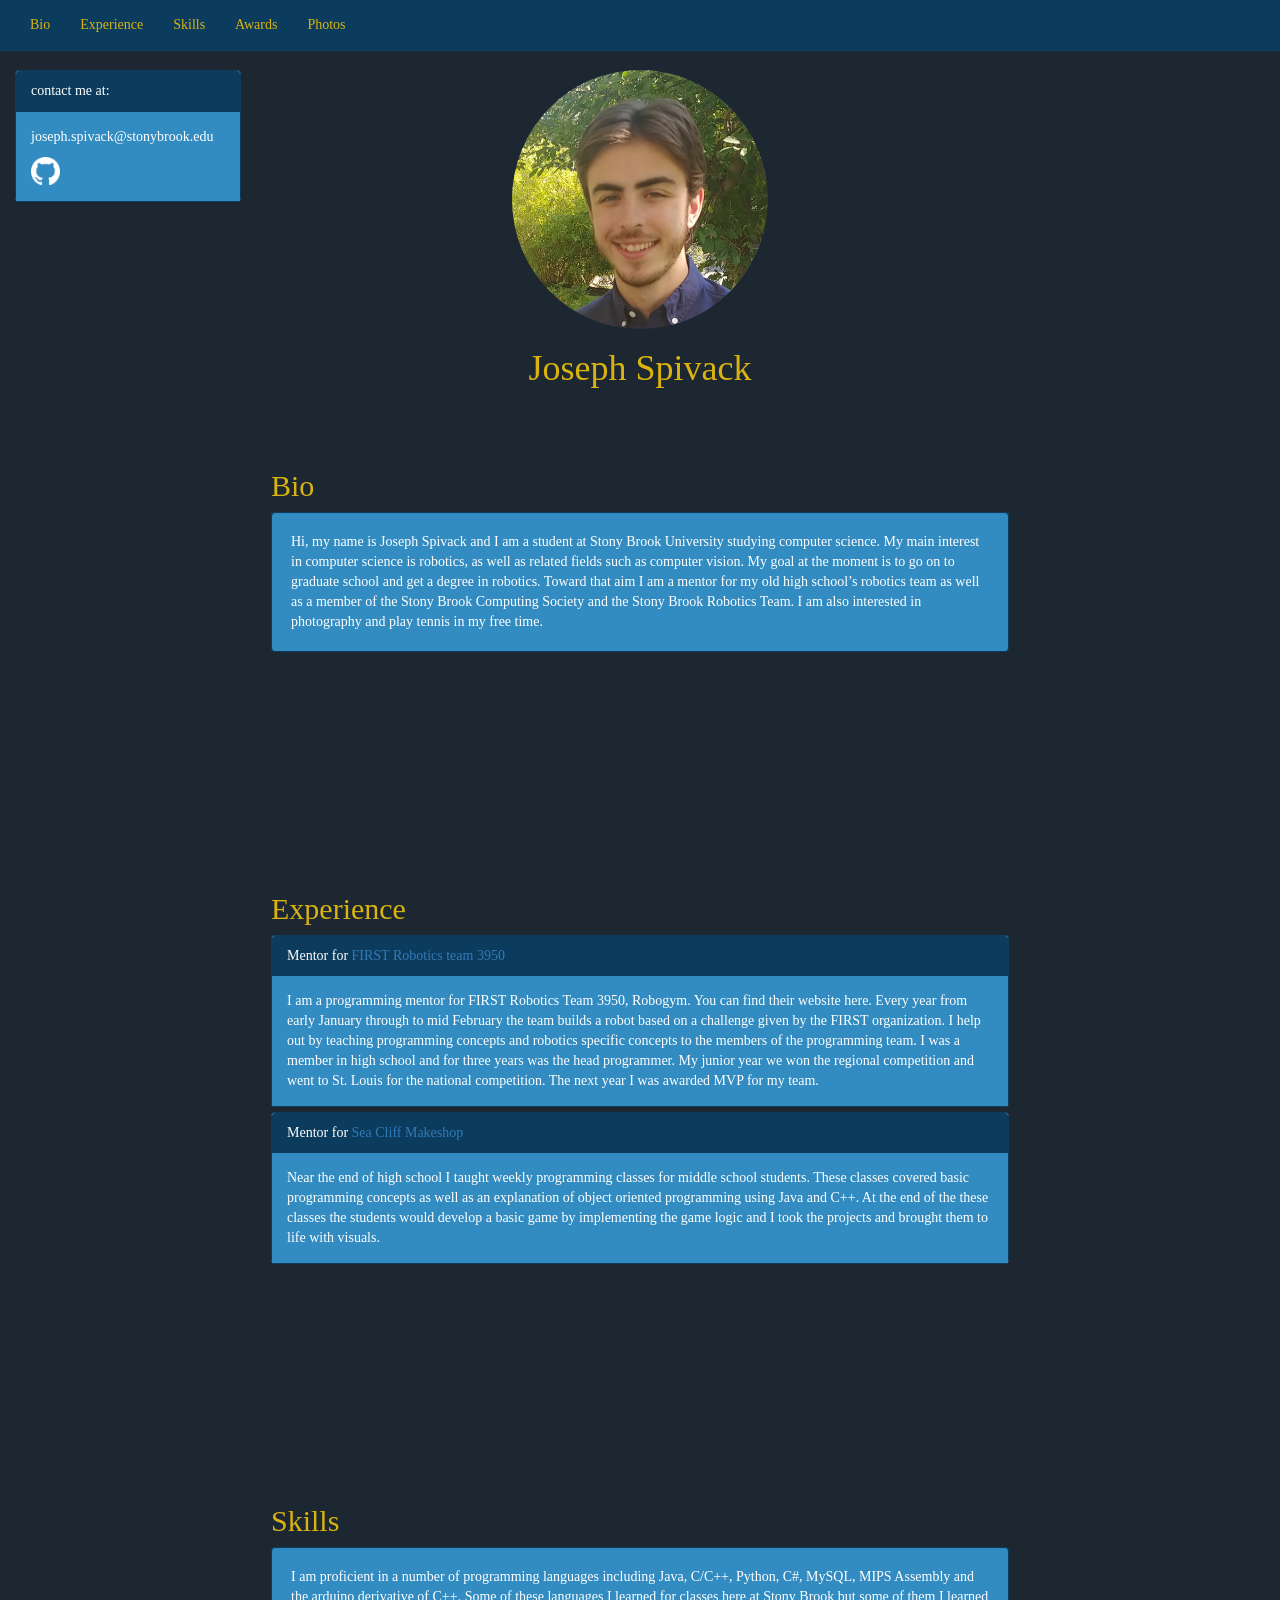
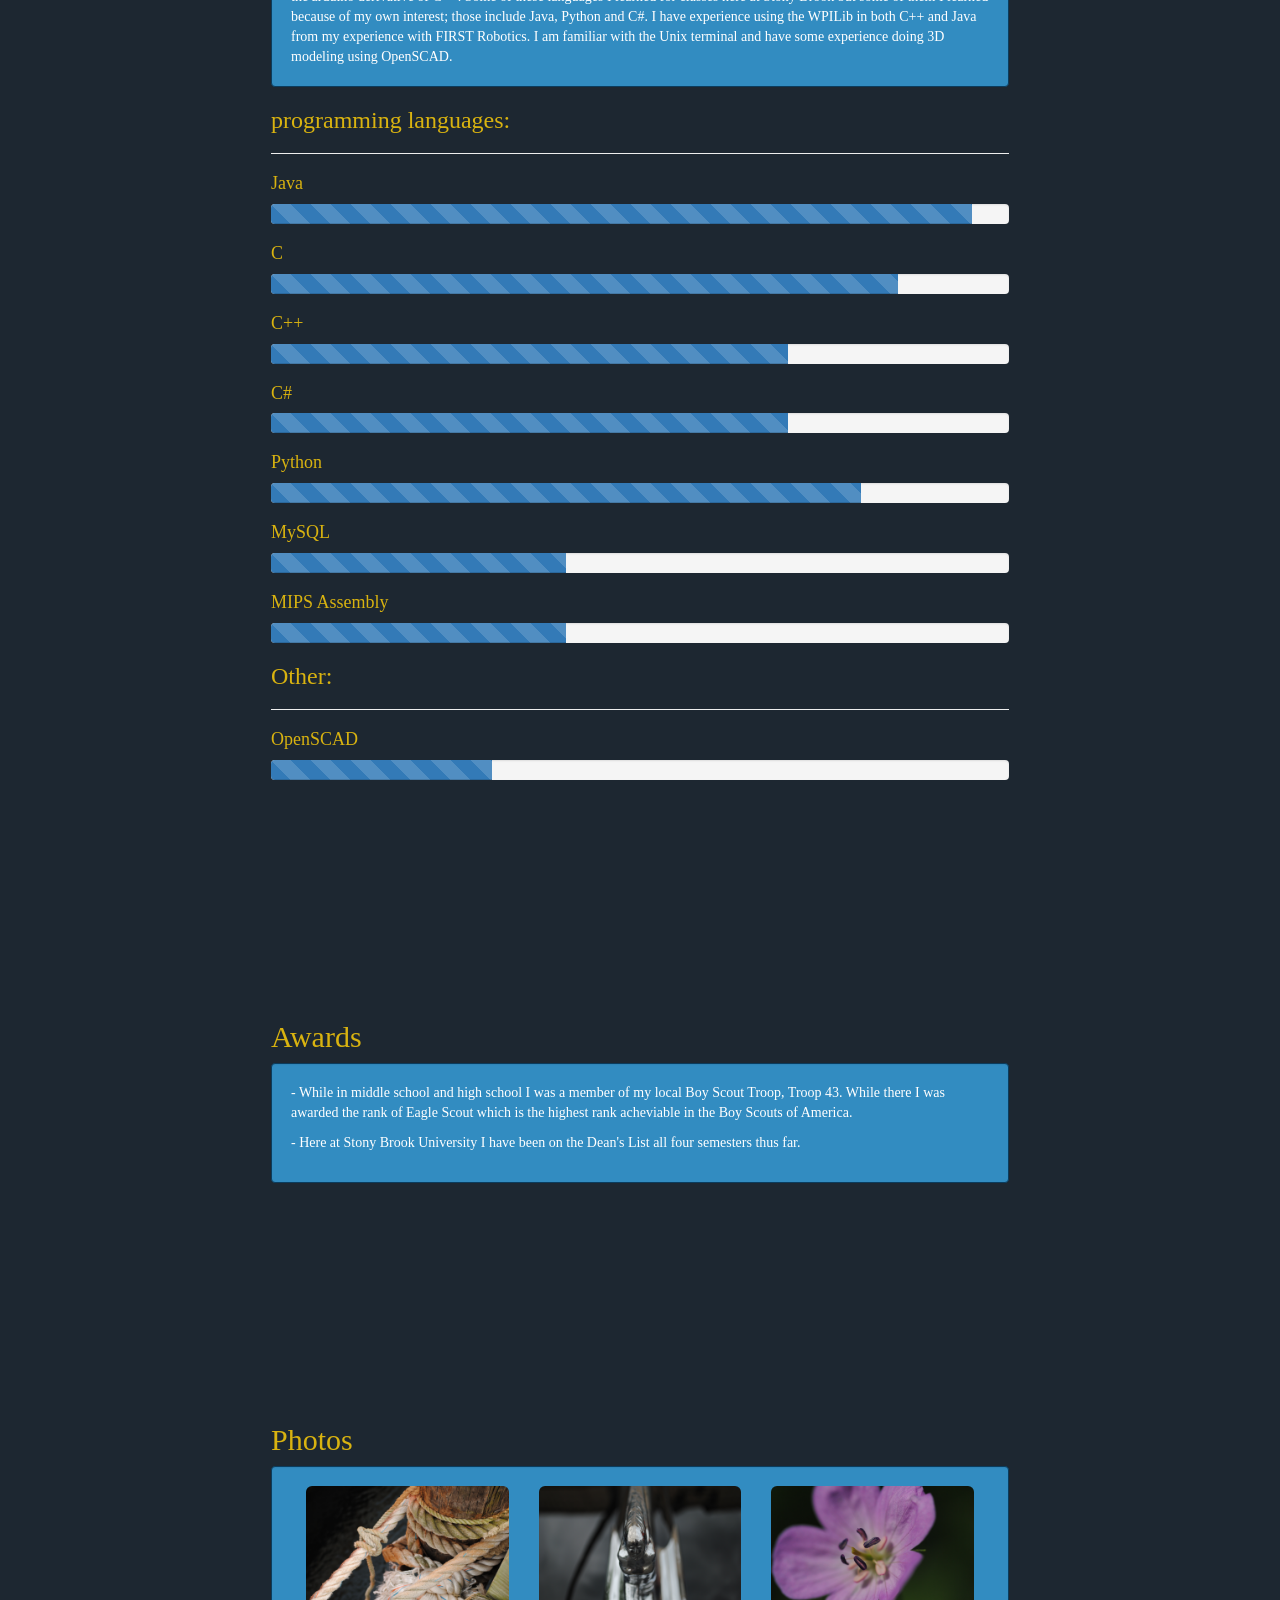
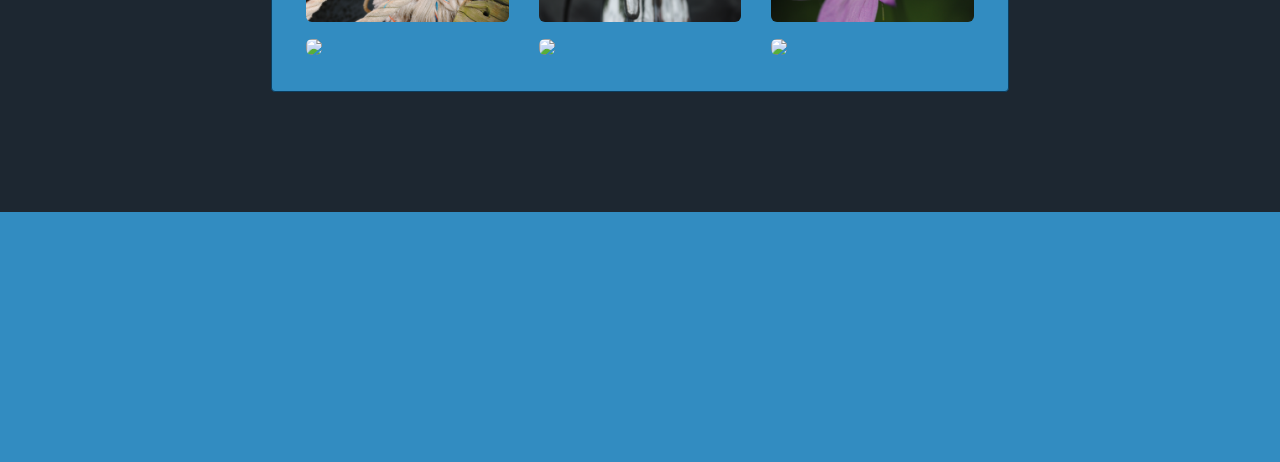
==== index.html @ 9a0512ce "added links for experience" ====
<!DOCTYPE html>
<html lang="en">
<head>
  <title>Joseph Spivack's webpage</title>
  <meta charset="utf-8">
  <meta name="viewport" content="width=device-width, initial-scale=1">
  <link rel="stylesheet" href="https://maxcdn.bootstrapcdn.com/bootstrap/3.3.7/css/bootstrap.min.css">
  <script src="https://ajax.googleapis.com/ajax/libs/jquery/3.3.1/jquery.min.js"></script>
  <script src="https://maxcdn.bootstrapcdn.com/bootstrap/3.3.7/js/bootstrap.min.js"></script>
<style>
  body {
	margin-top: 70px;
	position: relative;
	font-family: "Palatino Linotype", "Book Antiqua", Palatino, serif;
	background-color: #1D2731; 
  }
   .navbar-inverse {
    background-color: #0B3C5D;
    border-color: #0B3C5D;
   }
   .navbar-inverse .navbar-nav > li > a {
    color: #D9B310;
}
.navbar-default .navbar-nav > li > a:hover{
	color: #FFFFFF;	
}
.navbar-default .navbar-nav > li > a:focus {
    color: #D9B310;
}
  .well{
       background-color: #328CC1;
       border-color:#0B3C5D;
       color: #FFFFFF;
   }
   .panel > .panel-heading{
       background-image: none;
       background-color: #0B3C5D;
       border-color:#0B3C5D;
       color: #FFFFFF;
   }
   .panel-body {
       background-color: #328CC1;
       border-color:#0B3C5D;
       color: #FFFFFF;
   }
   .panel {
	border-color:#0B3C5D;
   }
  .affix {
      top:0;
      z-index: 10;
  }
  .navbar {
      margin-bottom: 20px;
  }

  .affix ~ .container-fluid {
     position: relative;
     top: 50px;
  }
  .elements {	
	padding-top: 100px;
    	margin-top: 100px;
	margin-left: 20%;
	margin-right: 20%;
    	-webkit-background-clip: content-box;
    	background-clip: content-box;
	
  }
  h1 {color:#D9B310;}
  h2 {color:#D9B310;}
  h3 {color:#D9B310;}
  h4 {color:#D9B310;}

</style>
</head>
<body>	
	<nav class="class = navbar navbar-inverse navbar-fixed-top">
	<div class="container-fluid">	
	<ul class="nav navbar-nav">
      		<li><a href="#Bio">Bio</a></li>
      		<li><a href="#Experience">Experience</a></li>
      		<li><a href="#Skills">Skills</a></li>
      		<li><a href="#Awards">Awards</a></li>
		<li><a href="#Photos">Photos</a></li>
	</ul>
	</div>
</nav>
	<div style="margin-top:25px;" class="text-center">
		<img src="./Img/me.jpg" class="img-circle center-block" alt="me" width=20% hight=20%>
		<h1 id="Bio" style="padding-top:70px; margin-top:-50px;">Joseph Spivack</h1>
	</div>
	<div class="container-fluid navbar-fixed-top" style="margin-left:0%; margin-right:80%; margin-top:70px" >
	<div class="panel panel-default">
		<div class="panel-heading">contact me at:</div>
		<div class="panel-body"><p>joseph.<wbr>spivack<wbr>@<wbr>stonybrook<wbr>.edu</p><a  href="https://github.com/JoeSpivack"><img src="./Img/GitHub.png" alt=email width=15% hight=15% ></a></div>
	</div>
	</div>
	<div  class="container-fluid elements" style = "margin-top: -50px;">
		<h2 style="color:#D9B310;">Bio</h2>
		<div class="well">
Hi, my name is Joseph Spivack and I am a student at Stony Brook University studying computer science. My main interest in computer science is robotics, as well as related fields such as computer vision. My goal at the moment is to go on to graduate school and get a degree in robotics. Toward that aim I am a mentor for my old high school’s robotics team as well as a member of the Stony Brook Computing Society and the Stony Brook Robotics Team. I am also interested in photography and play tennis in my free time.</div>	
	</div>
	<div id="Experience" class="container-fluid elements">
		<h2 style="color:#D9B310;">Experience</h2> 
  		<div class="panel-group">
    			<div class="panel panel-default">
				<div class="panel-heading">Mentor for <a href="https://northshorerobotics.wixsite.com/website">FIRST Robotics team 3950</a></div>
      				<div class="panel-body">I am a programming mentor for FIRST Robotics Team 3950, Robogym. You can find their website here. Every year from early January through to mid February the team builds a robot based on a challenge given by the FIRST organization. I help out by teaching programming concepts and robotics specific concepts to the members of the programming team. I was a member in high school and for three years was the head programmer. My junior year we won the regional competition and went to St. Louis for the national competition. The next year I was awarded MVP for my team.</div>
    			</div>
   	 		<div class="panel panel-default">
			<div class="panel-heading">Mentor for <a href="http://www.seacliffmakeshop.org/">Sea Cliff Makeshop</a></div>
      				<div class="panel-body">Near the end of high school I taught weekly programming classes for middle school students. These classes covered basic programming concepts as well as an explanation of object oriented programming using Java and C++. At the end of the these classes the students would develop a basic game by implementing the game logic and I took the projects and brought them to life with visuals.</div>
    			</div>
		</div>
	</div>
	<div id="Skills" class="container-fluid elements">
	<h2 style="color:#D9B310;">Skills</h2>
		<div class="well">I am proficient in a number of programming languages including Java, C/C++, Python, C#, MySQL, MIPS Assembly and the arduino derivative of C++. Some of these languages I learned for classes here at Stony Brook but some of them I learned because of my own interest; those include Java, Python and C#. I have experience using the WPILib in both C++ and Java from my experience with FIRST Robotics. I am familiar with the Unix terminal and have some experience doing 3D modeling using OpenSCAD.</div>
		<h3>programming languages:</h3>
		<hr />		
		<h4>Java</h4>
		<div class="progress">
  			<div class="progress-bar progress-bar-striped" role="progressbar" aria-valuenow="70" aria-valuemin="0" aria-valuemax="100" style="width:95%">
    				<span class="sr-only">95% Complete</span>
  			</div>
		</div>
		<h4>C</h4>
		<div class="progress">
  			<div class="progress-bar progress-bar-striped" role="progressbar" aria-valuenow="70" aria-valuemin="0" aria-valuemax="100" style="width:85%">
    				<span class="sr-only">85% Complete</span>
  			</div>
		</div>
		<h4>C++</h4>
		<div class="progress">
  			<div class="progress-bar progress-bar-striped" role="progressbar" aria-valuenow="70" aria-valuemin="0" aria-valuemax="100" style="width:70%">
    				<span class="sr-only">70% Complete</span>
  			</div>
		</div>
		<h4>C#</h4>
		<div class="progress">
  			<div class="progress-bar progress-bar-striped" role="progressbar" aria-valuenow="70" aria-valuemin="0" aria-valuemax="100" style="width:70%">
    				<span class="sr-only">70% Complete</span>
  			</div>
		</div>
		<h4>Python</h4>
		<div class="progress">
  			<div class="progress-bar progress-bar-striped" role="progressbar" aria-valuenow="70" aria-valuemin="0" aria-valuemax="100" style="width:80%">
    				<span class="sr-only">80% Complete</span>
  			</div>
		</div>
		<h4>MySQL</h4>
		<div class="progress">
  			<div class="progress-bar progress-bar-striped" role="progressbar" aria-valuenow="70" aria-valuemin="0" aria-valuemax="100" style="width:40%">
    				<span class="sr-only">40% Complete</span>
  			</div>
		</div>
		<h4>MIPS Assembly</h4>
		<div class="progress">
  			<div class="progress-bar progress-bar-striped" role="progressbar" aria-valuenow="70" aria-valuemin="0" aria-valuemax="100" style="width:40%">
    				<span class="sr-only">40% Complete</span>
  			</div>
		</div>
		<h3>Other:</h3>
		<hr />
		<h4>OpenSCAD</h4>
		<div class="progress">
  			<div class="progress-bar progress-bar-striped" role="progressbar" aria-valuenow="70" aria-valuemin="0" aria-valuemax="100" style="width:30%">
    				<span class="sr-only">30% Complete</span>
  			</div>
		</div>	
	</div>	
	<div id="Awards" class="container-fluid elements">
	<h2 style="color:#D9B310;">Awards</h2>
		<div class = "well">
			<p>- While in middle school and high school I was a member of my local Boy Scout Troop, Troop 43. While there I was awarded the rank of Eagle Scout which is the highest rank acheviable in the Boy Scouts of America.</p>
			<p>- Here at Stony Brook University I have been on the Dean's List all four semesters thus far.</p>   
		</div>
	</div>

	<div id="Photos" class="container-fluid elements">
	<h2 style="color:#D9B310;">Photos</h2>
		<div class = "well">
		<div class="container-fluid">
			<div class="row">
				<div class="col-sm-3 col-md-6 col-lg-4" style= "margin-bottom:15px;">
					<a data-toggle="modal" data-target="#Image1"><img src = "./Img/Photos/Img1.jpg" class="img-rounded" width=100% hight=100%></a>
				</div>
				<div class="col-sm-3 col-md-6 col-lg-4" style= "margin-bottom:15px;">
					<a data-toggle="modal" data-target="#Image2"><img src = "./Img/Photos/Img2.jpg" class="img-rounded" width=100% hight=100%></a>
				</div>
				<div class="col-sm-3 col-md-6 col-lg-4" style= "margin-bottom:15px;">
					<a data-toggle="modal" data-target="#Image3"><img src = "./Img/Photos/Img3.jpg" class="img-rounded" width=100% hight=100%></a>
				</div>
				<div class="col-sm-3 col-md-6 col-lg-4" style= "margin-bottom:15px;">
					<a data-toggle="modal" data-target="#Image4"><img src = "./Img/Photos/Img4.jpg" class="img-rounded" width=100% hight=100%></a>
				</div>
				<div class="col-sm-3 col-md-6 col-lg-4" style= "margin-bottom:15px;">
					<a data-toggle="modal" data-target="#Image5"><img src = "./Img/Photos/Img5.jpg" class="img-rounded" width=100% hight=100%></a>
				</div>
				<div class="col-sm-3 col-md-6 col-lg-4" style= "margin-bottom:15px;">
					<a data-toggle="modal" data-target="#Image6"><img src = "./Img/Photos/Img6.jpg" class="img-rounded" width=100% hight=100%></a>
				</div>
			</div>
		</div>
		</div>
	</div>
	<div id="Image1" class="modal fade" role="dialog">
	  	<div class="modal-dialog modal-lg">
			<div class="modal-content">
				<div class="modal-body">
        <img src = "./Img/Photos/Img1.jpg" class="img-rounded" width=100% hight=100%>
      				</div>
			</div>
		</div>
	</div>
	<div id="Image2" class="modal fade" role="dialog">
	  	<div class="modal-dialog modal-lg">
			<div class="modal-content">
				<div class="modal-body">
        <img src = "./Img/Photos/Img2.jpg" class="img-rounded" width=100% hight=100%>
      				</div>
			</div>
		</div>
	</div>
	<div id="Image3" class="modal fade" role="dialog">
	  	<div class="modal-dialog modal-lg">
			<div class="modal-content">
				<div class="modal-body">
        <img src = "./Img/Photos/Img3.jpg" class="img-rounded" width=100% hight=100%>
      				</div>
			</div>
		</div>
	</div>
	<div id="Image4" class="modal fade" role="dialog">
	  	<div class="modal-dialog modal-lg">
			<div class="modal-content">
				<div class="modal-body">
        <img src = "./Img/Photos/Img4.jpg" class="img-rounded" width=100% hight=100%>
      				</div>
			</div>
		</div>
	</div>
	<div id="Image5" class="modal fade" role="dialog">
	  	<div class="modal-dialog modal-lg">
			<div class="modal-content">
				<div class="modal-body">
        <img src = "./Img/Photos/Img5.jpg" class="img-rounded" width=100% hight=100%>
      				</div>
			</div>
		</div>
	</div>
	<div id="Image6" class="modal fade" role="dialog">
	  	<div class="modal-dialog modal-lg">
			<div class="modal-content">
				<div class="modal-body">
        <img src = "./Img/Photos/Img5.jpg" class="img-rounded" width=100% hight=100%>
      				</div>
			</div>
		</div>
	</div>

	<div class="square" style="background-color:#328CC1; width:100%; height:250px; margin-top:100px;"></div>
</body>
</html>
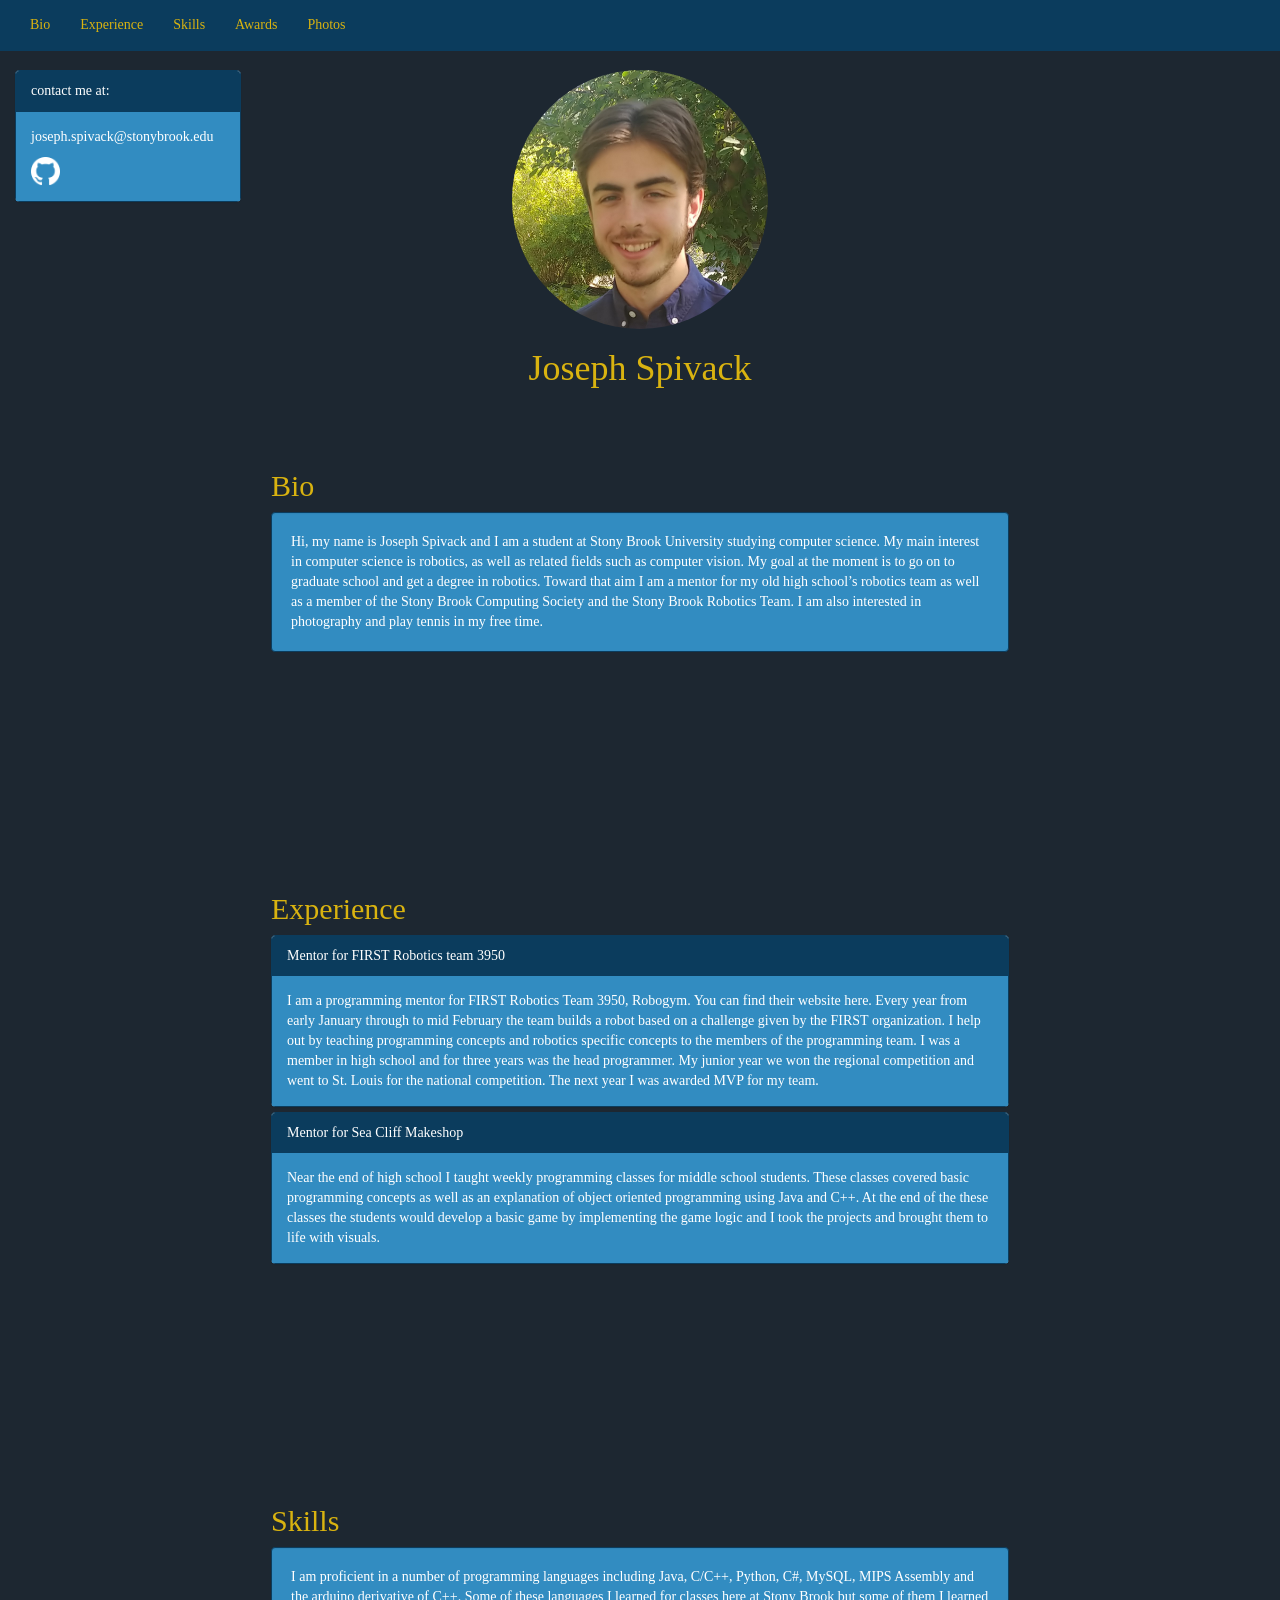
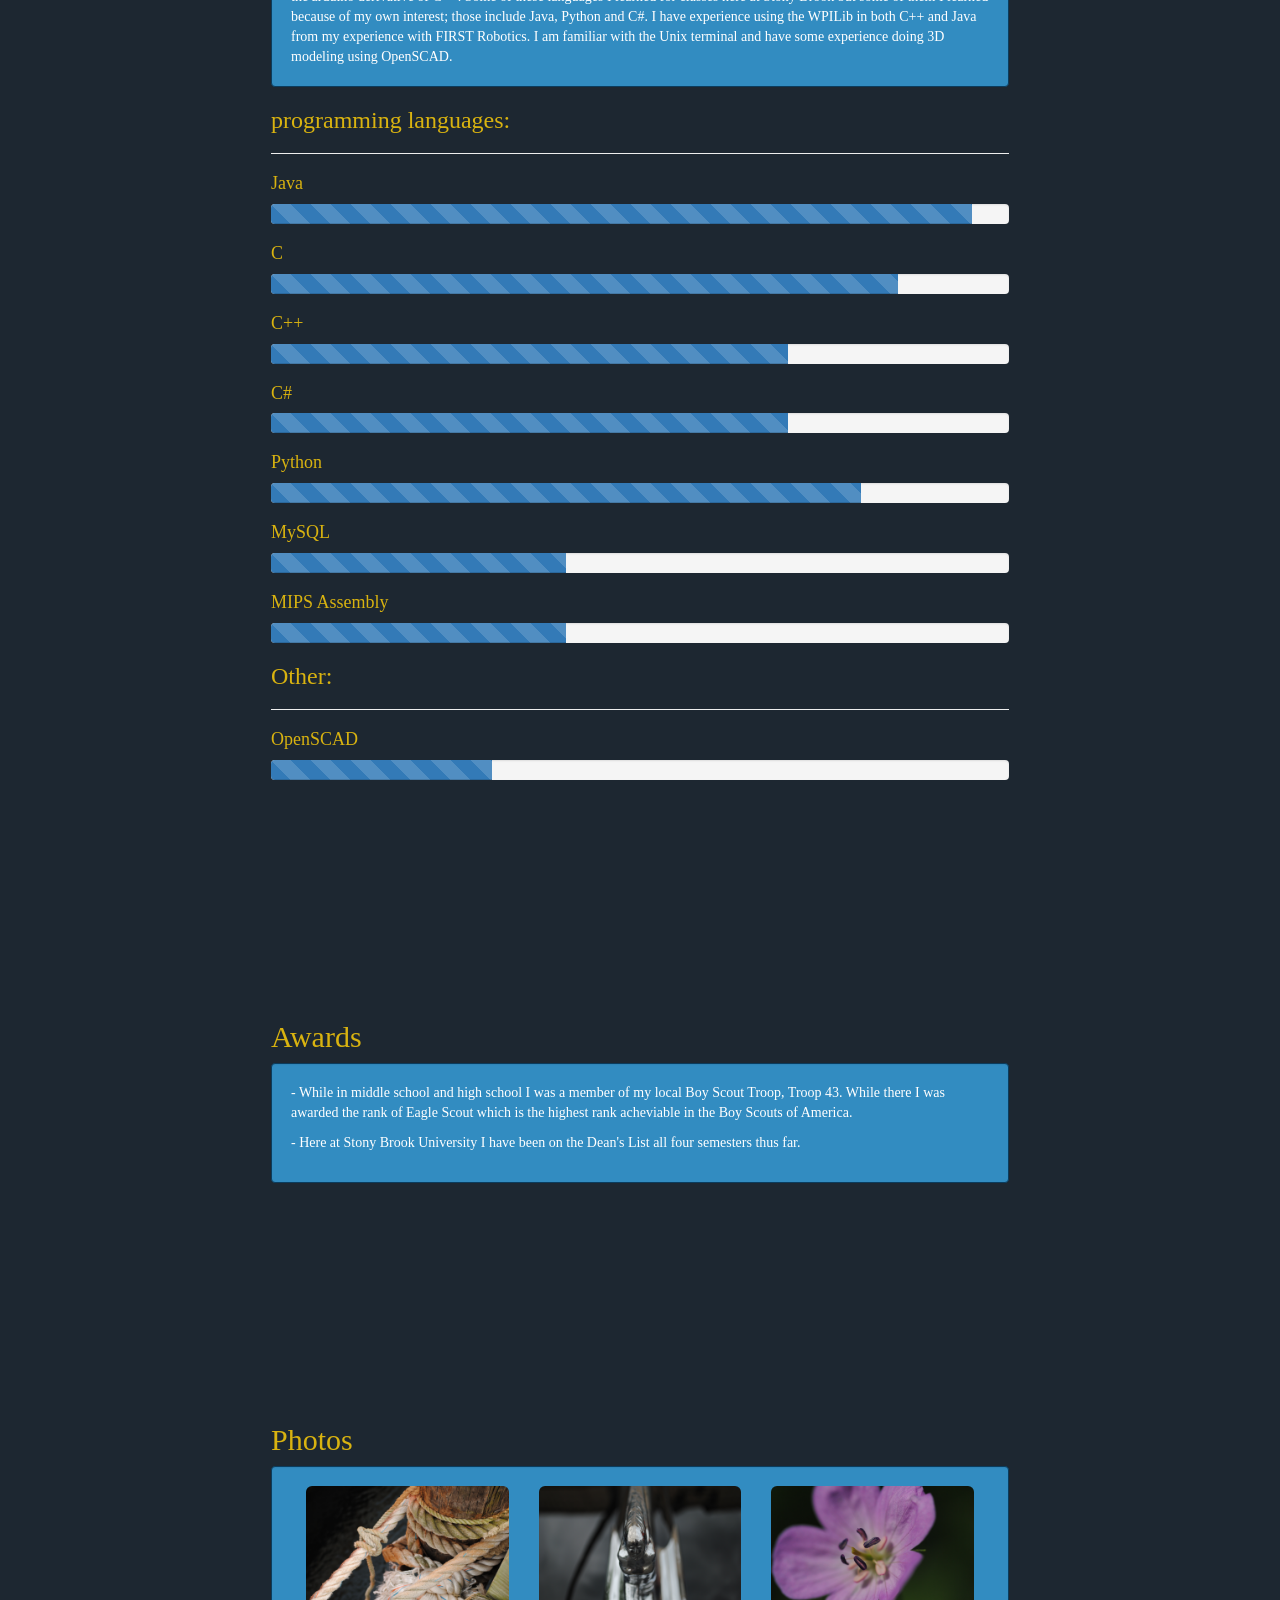
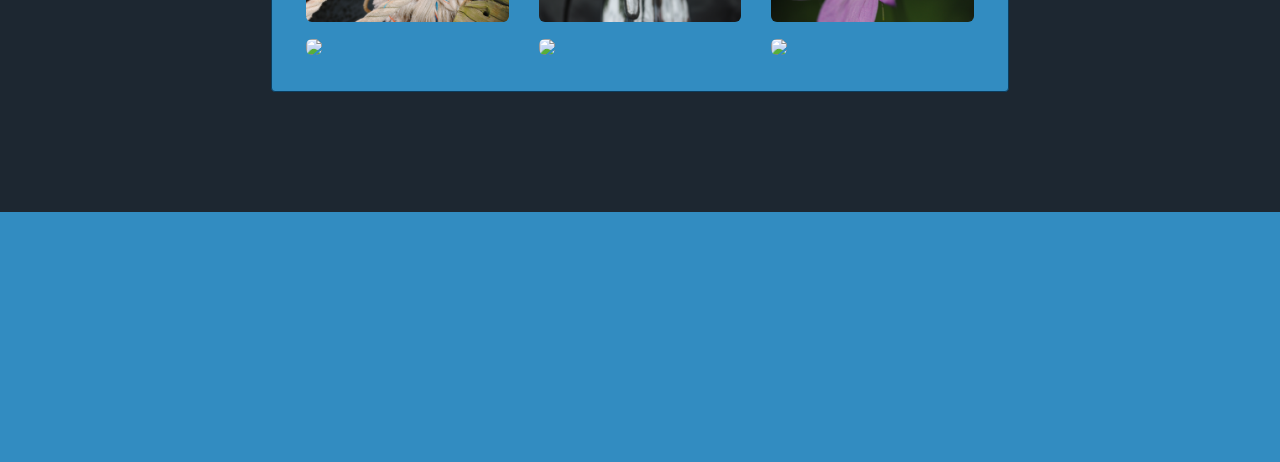
==== commit 48c4fac1: "fixed links" ====
--- a/index.html
+++ b/index.html
@@ -71,7 +71,7 @@
   h2 {color:#D9B310;}
   h3 {color:#D9B310;}
   h4 {color:#D9B310;}
-
+  a{color:#FFFFFF;}
 </style>
 </head>
 <body>	
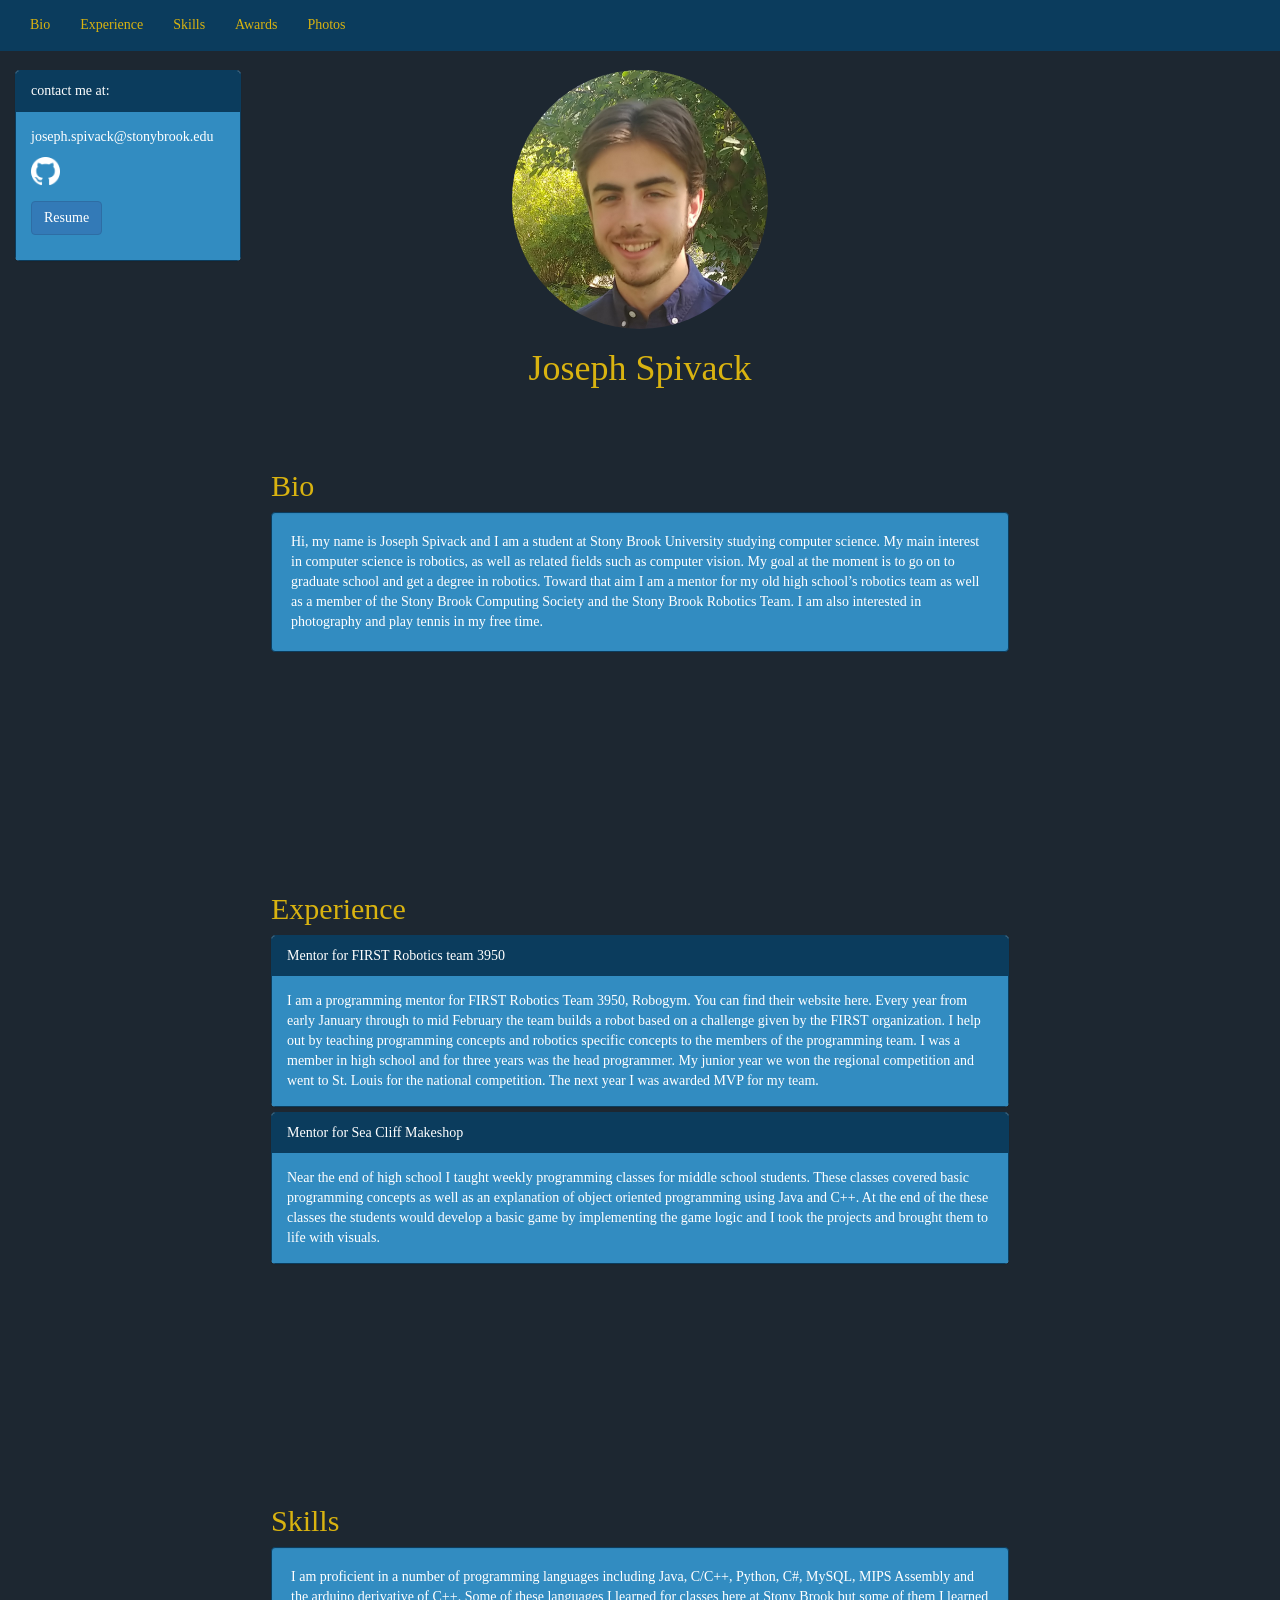
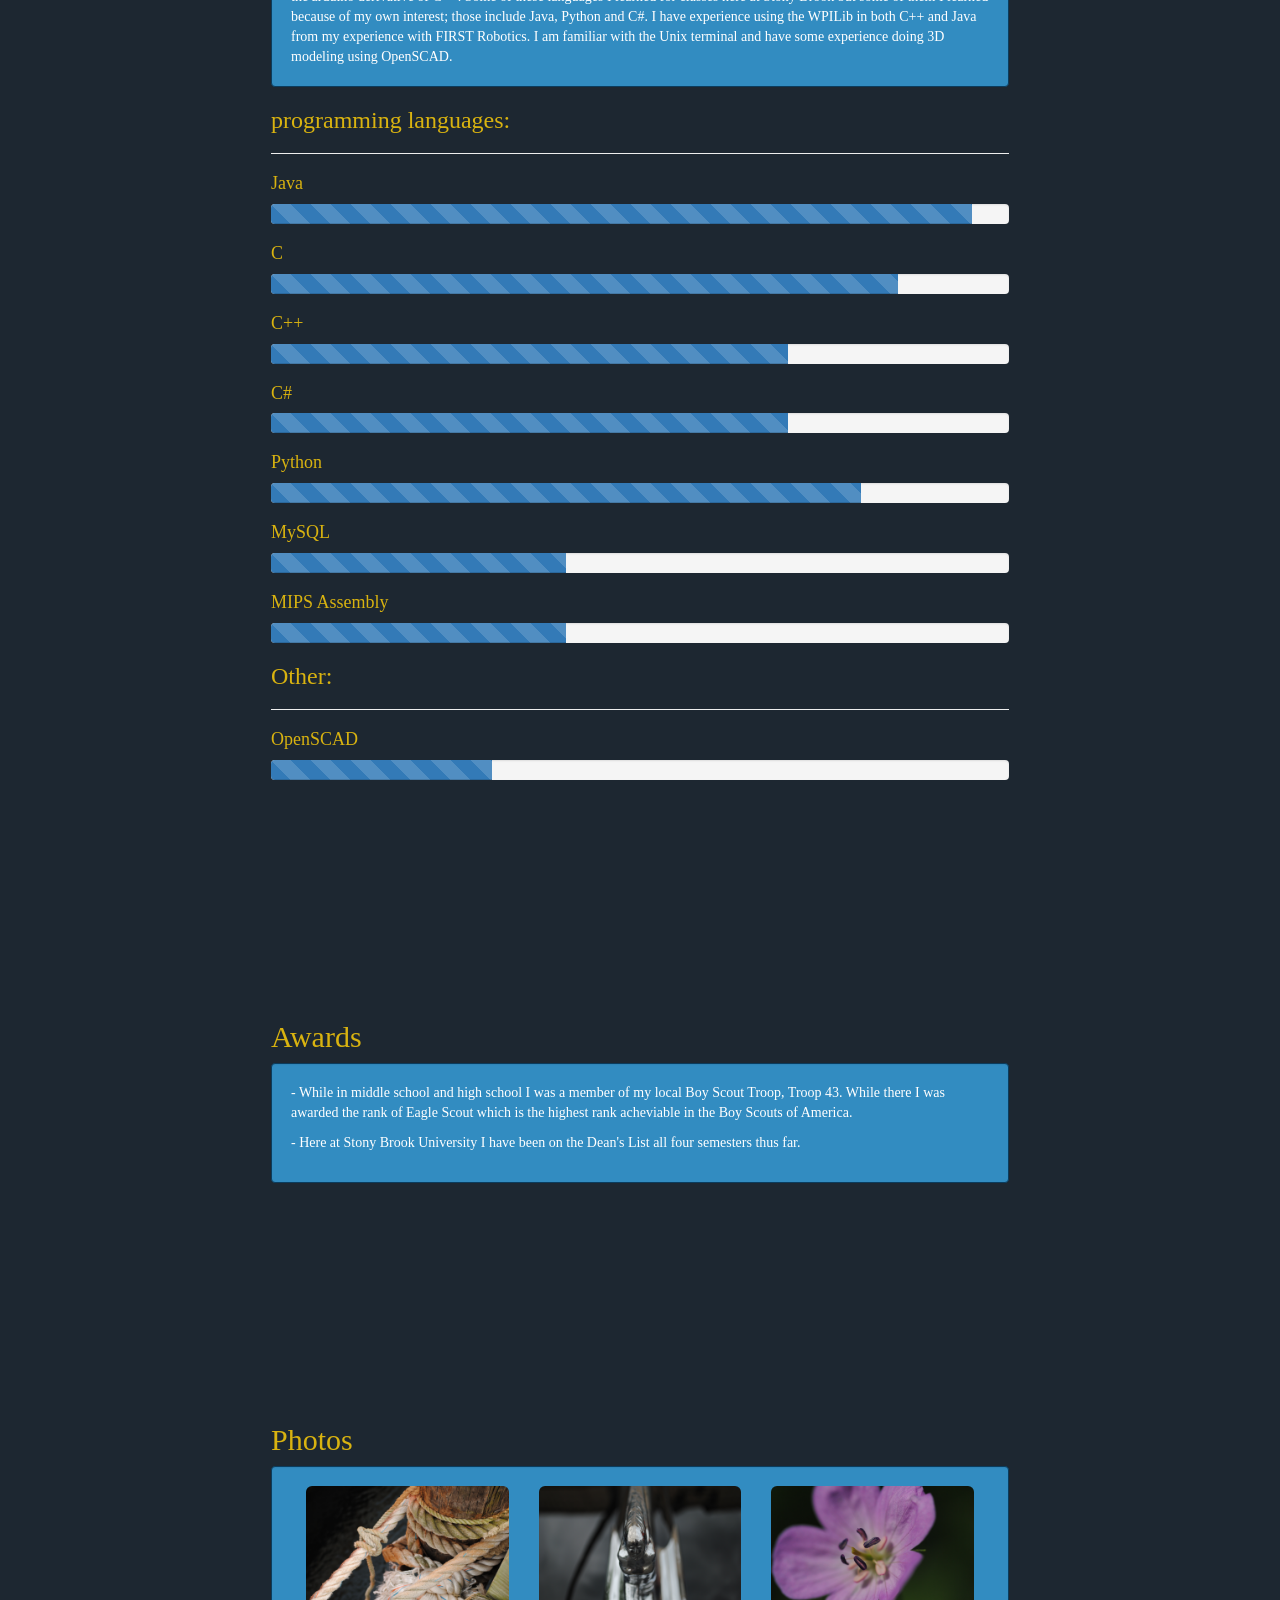
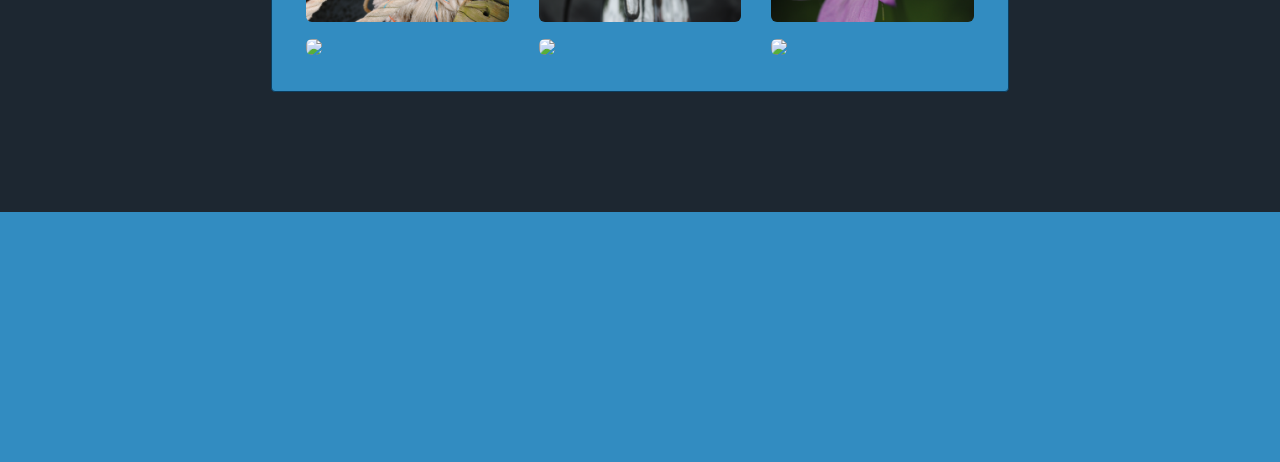
==== commit 94c7b30b: "fixed images, added resume button" ====
--- a/index.html
+++ b/index.html
@@ -71,7 +71,8 @@
   h2 {color:#D9B310;}
   h3 {color:#D9B310;}
   h4 {color:#D9B310;}
-  a{color:#FFFFFF;}
+  a:link {color:#FFFFFF;}
+  a:visited {color:#FFFFFF;}
 </style>
 </head>
 <body>	
@@ -93,7 +94,8 @@
 	<div class="container-fluid navbar-fixed-top" style="margin-left:0%; margin-right:80%; margin-top:70px" >
 	<div class="panel panel-default">
 		<div class="panel-heading">contact me at:</div>
-		<div class="panel-body"><p>joseph.<wbr>spivack<wbr>@<wbr>stonybrook<wbr>.edu</p><a  href="https://github.com/JoeSpivack"><img src="./Img/GitHub.png" alt=email width=15% hight=15% ></a></div>
+		<div class="panel-body"><p>joseph.<wbr>spivack<wbr>@<wbr>stonybrook<wbr>.edu</p><a  href="https://github.com/JoeSpivack"><img src="./Img/GitHub.png" alt=email width=15% hight=15% ></a><p><a href = "./Resume.pdf" style = "margin-top:15px" class="btn btn-primary">Resume</a></p>
+</div>
 	</div>
 	</div>
 	<div  class="container-fluid elements" style = "margin-top: -50px;">
@@ -254,7 +256,7 @@
 	  	<div class="modal-dialog modal-lg">
 			<div class="modal-content">
 				<div class="modal-body">
-        <img src = "./Img/Photos/Img5.jpg" class="img-rounded" width=100% hight=100%>
+        <img src = "./Img/Photos/Img6.jpg" class="img-rounded" width=100% hight=100%>
       				</div>
 			</div>
 		</div>
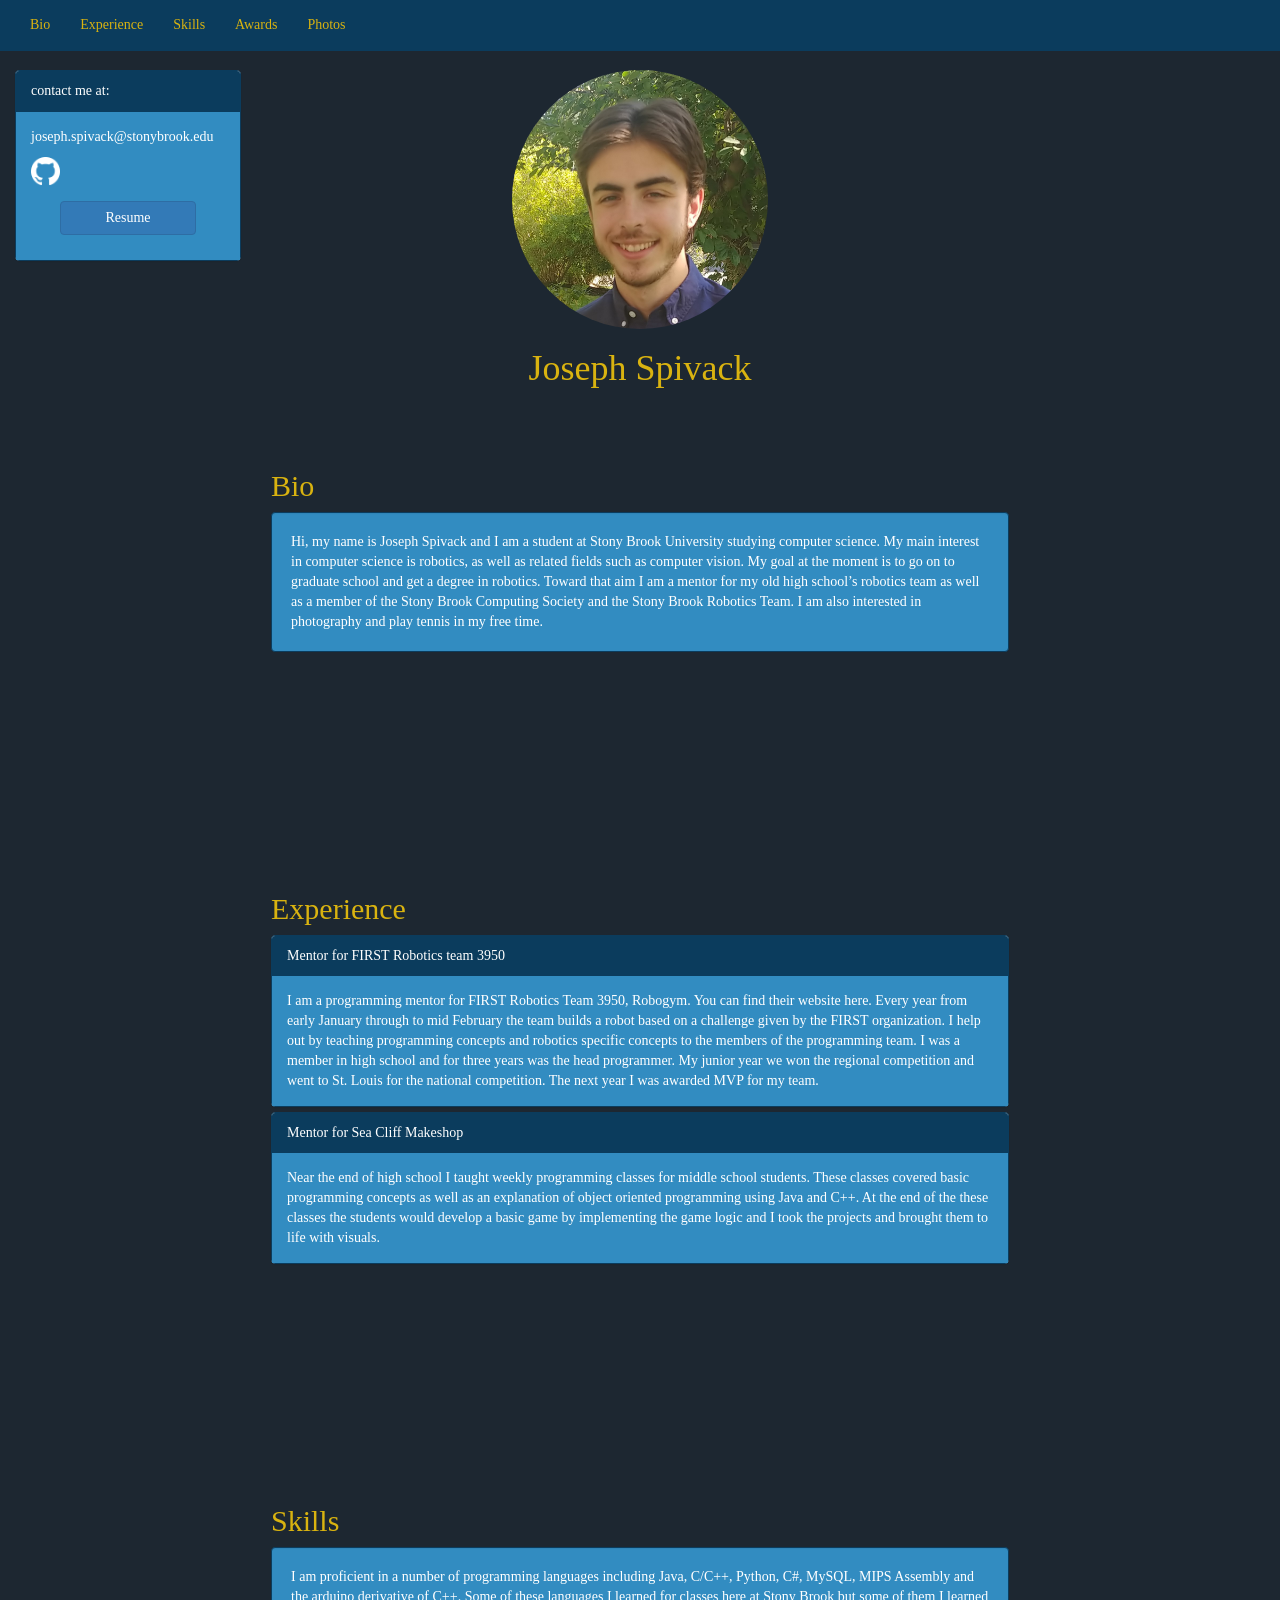
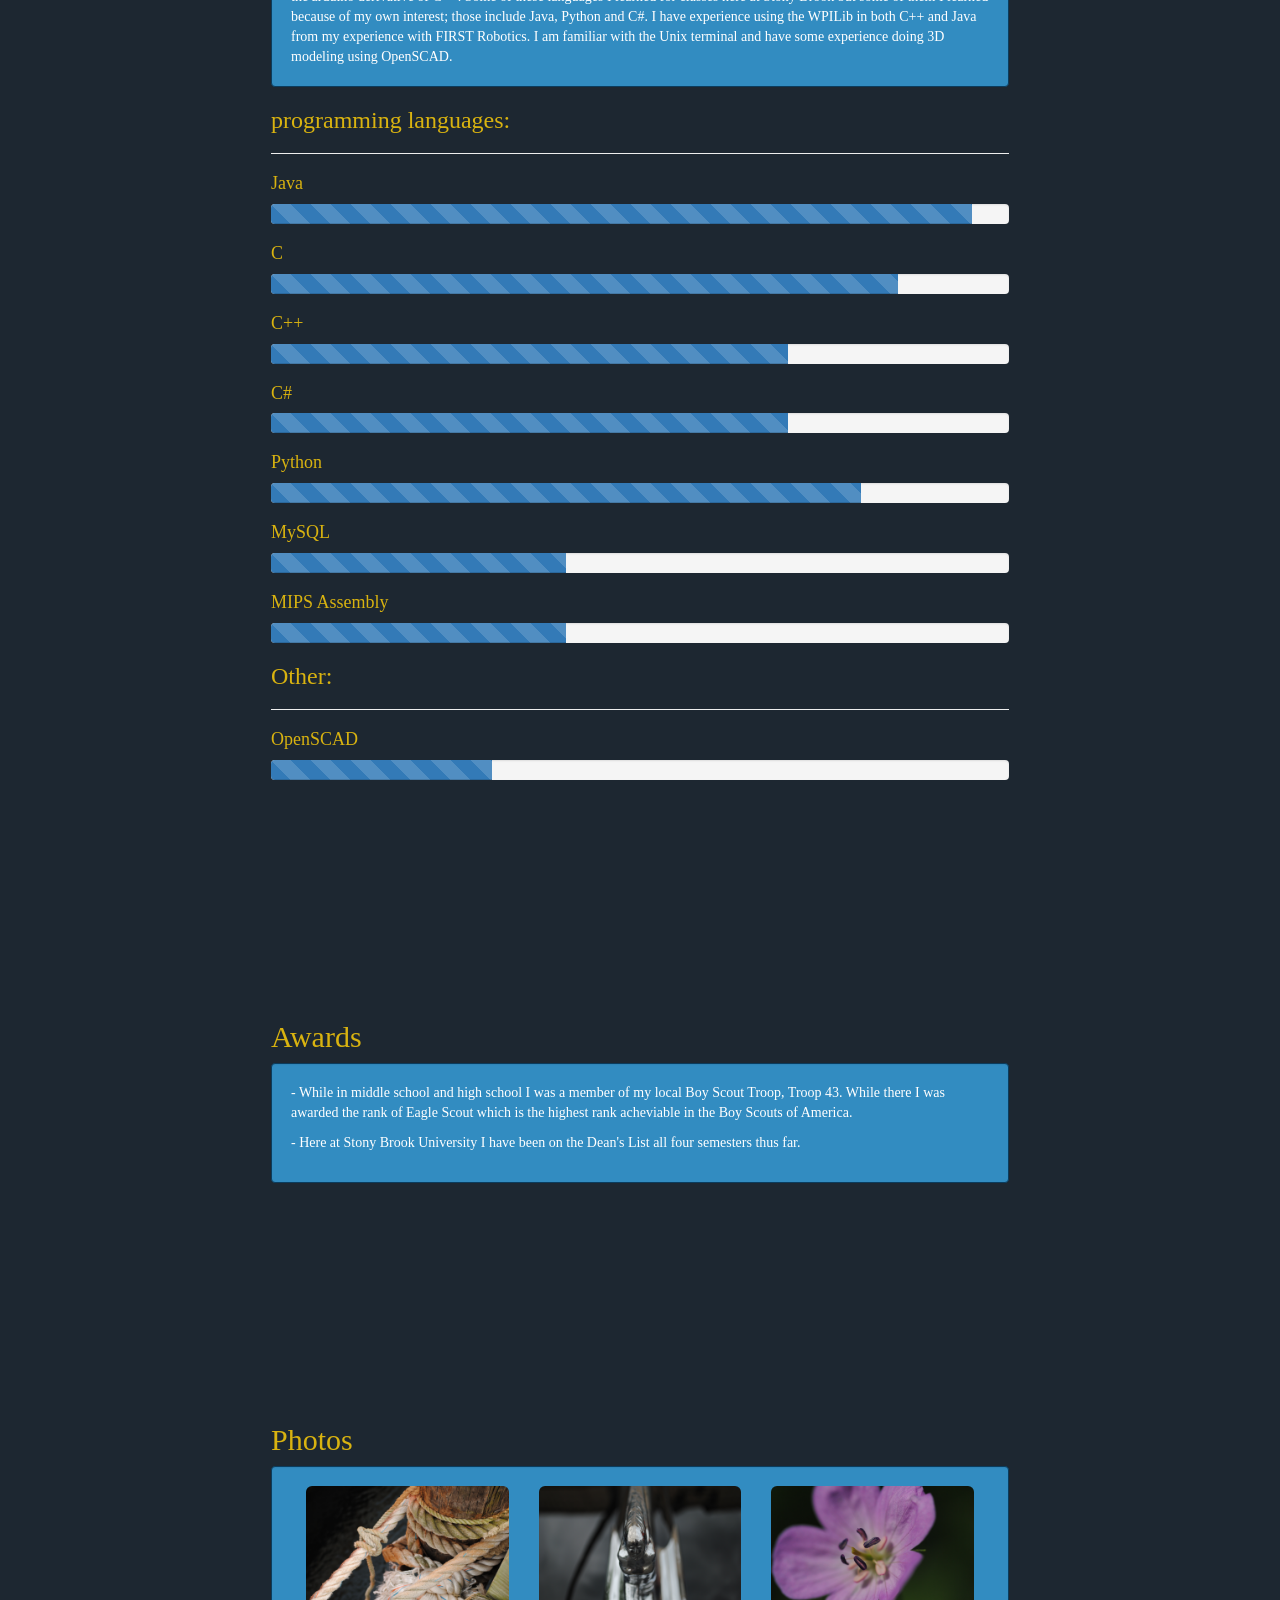
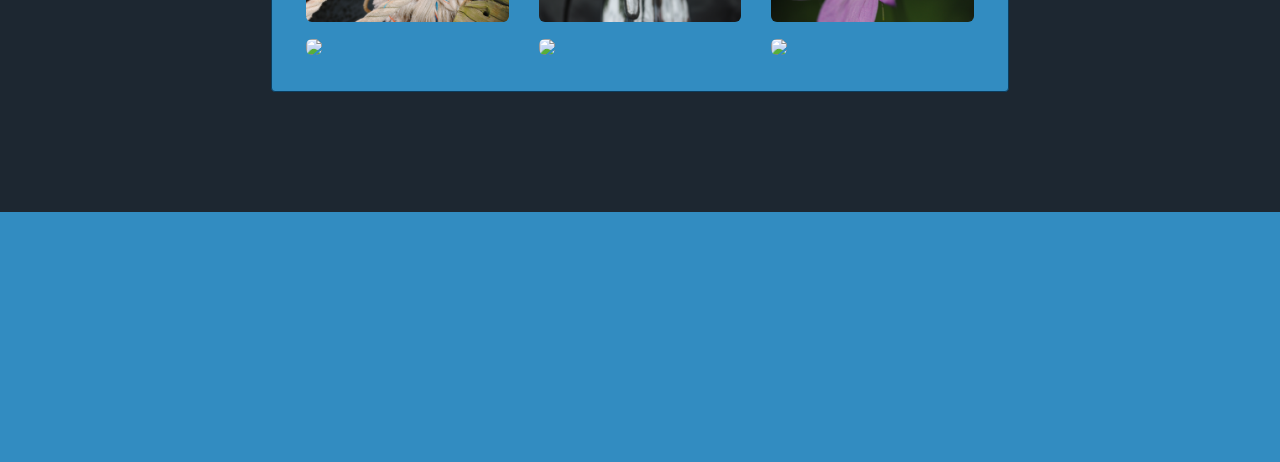
==== commit 2077f0db: "centered resume button" ====
--- a/index.html
+++ b/index.html
@@ -94,7 +94,7 @@
 	<div class="container-fluid navbar-fixed-top" style="margin-left:0%; margin-right:80%; margin-top:70px" >
 	<div class="panel panel-default">
 		<div class="panel-heading">contact me at:</div>
-		<div class="panel-body"><p>joseph.<wbr>spivack<wbr>@<wbr>stonybrook<wbr>.edu</p><a  href="https://github.com/JoeSpivack"><img src="./Img/GitHub.png" alt=email width=15% hight=15% ></a><p><a href = "./Resume.pdf" style = "margin-top:15px" class="btn btn-primary">Resume</a></p>
+		<div class="panel-body"><p>joseph.<wbr>spivack<wbr>@<wbr>stonybrook<wbr>.edu</p><a  href="https://github.com/JoeSpivack"><img src="./Img/GitHub.png" alt=email width=15% hight=15% ></a><p align="center"><a href = "./Resume.pdf" style = "margin-top:15px;width:70%" class="btn btn-primary">Resume</a></p>
 </div>
 	</div>
 	</div>
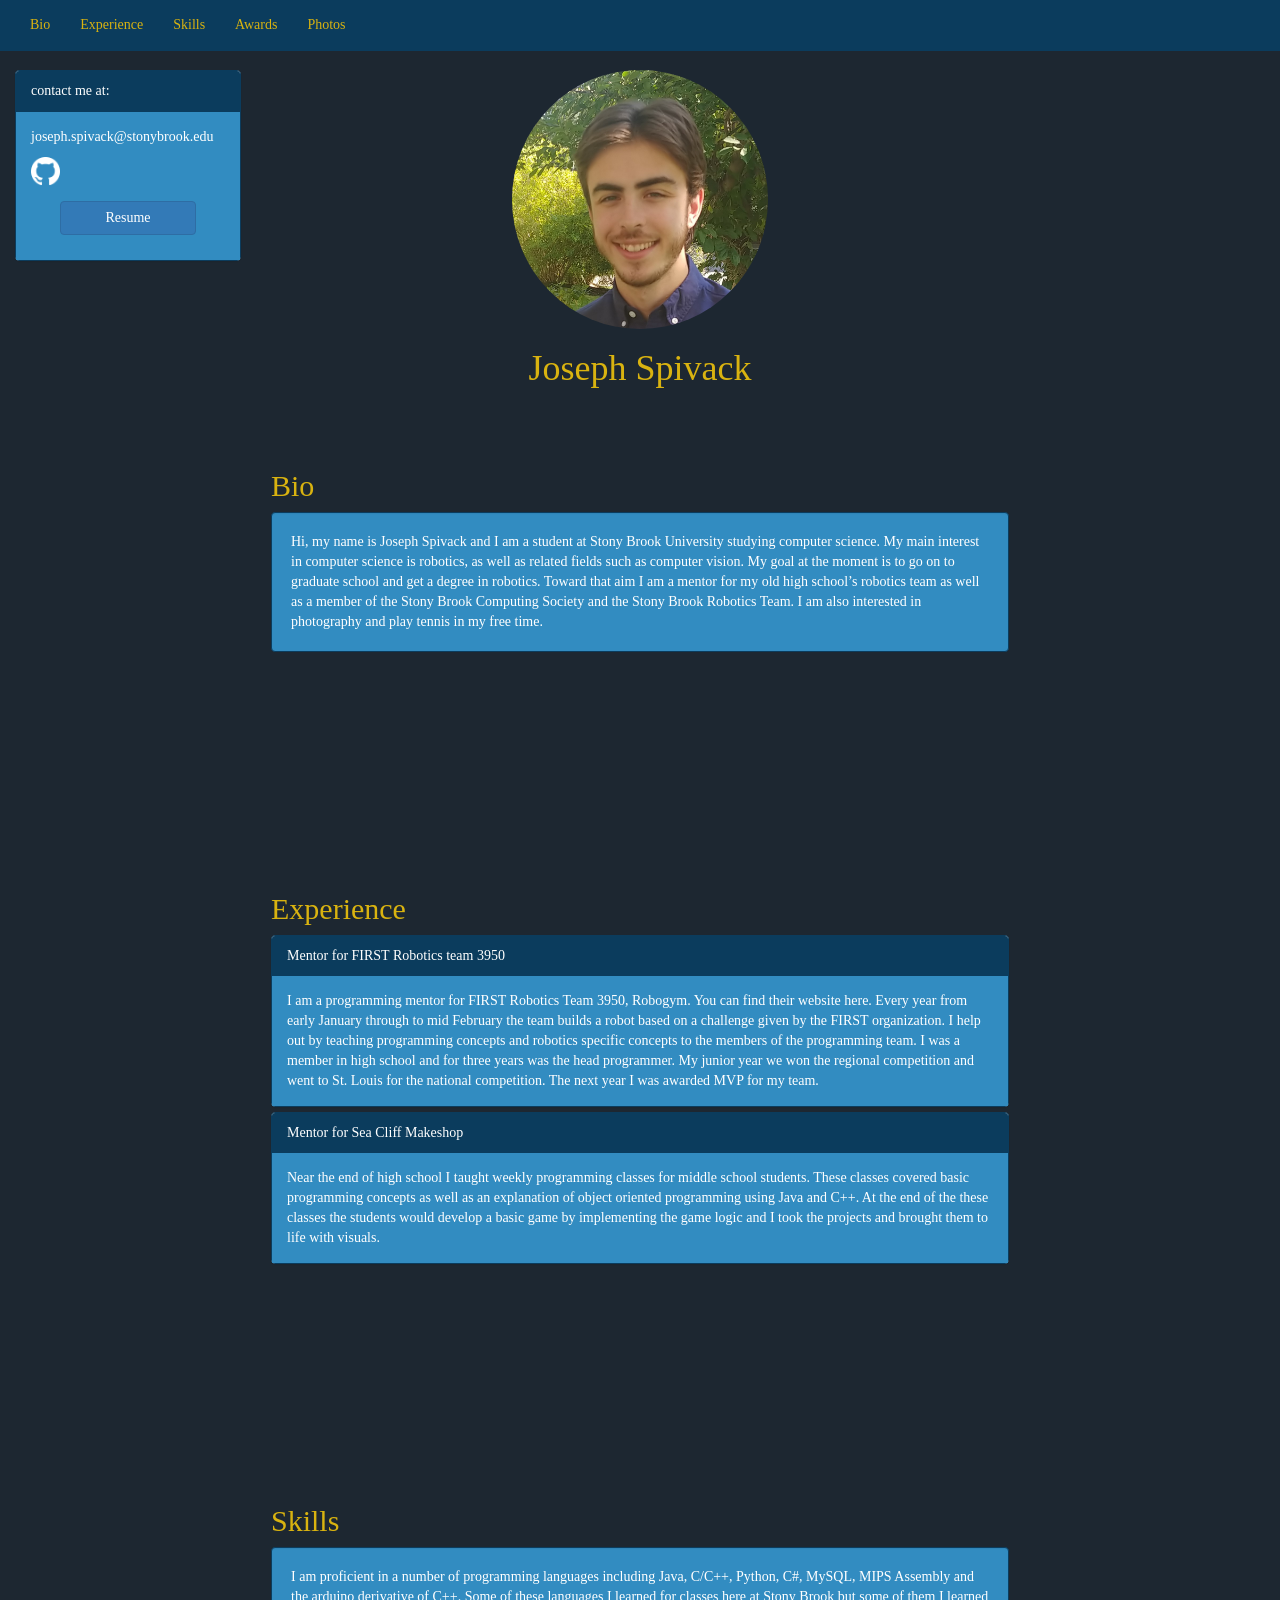
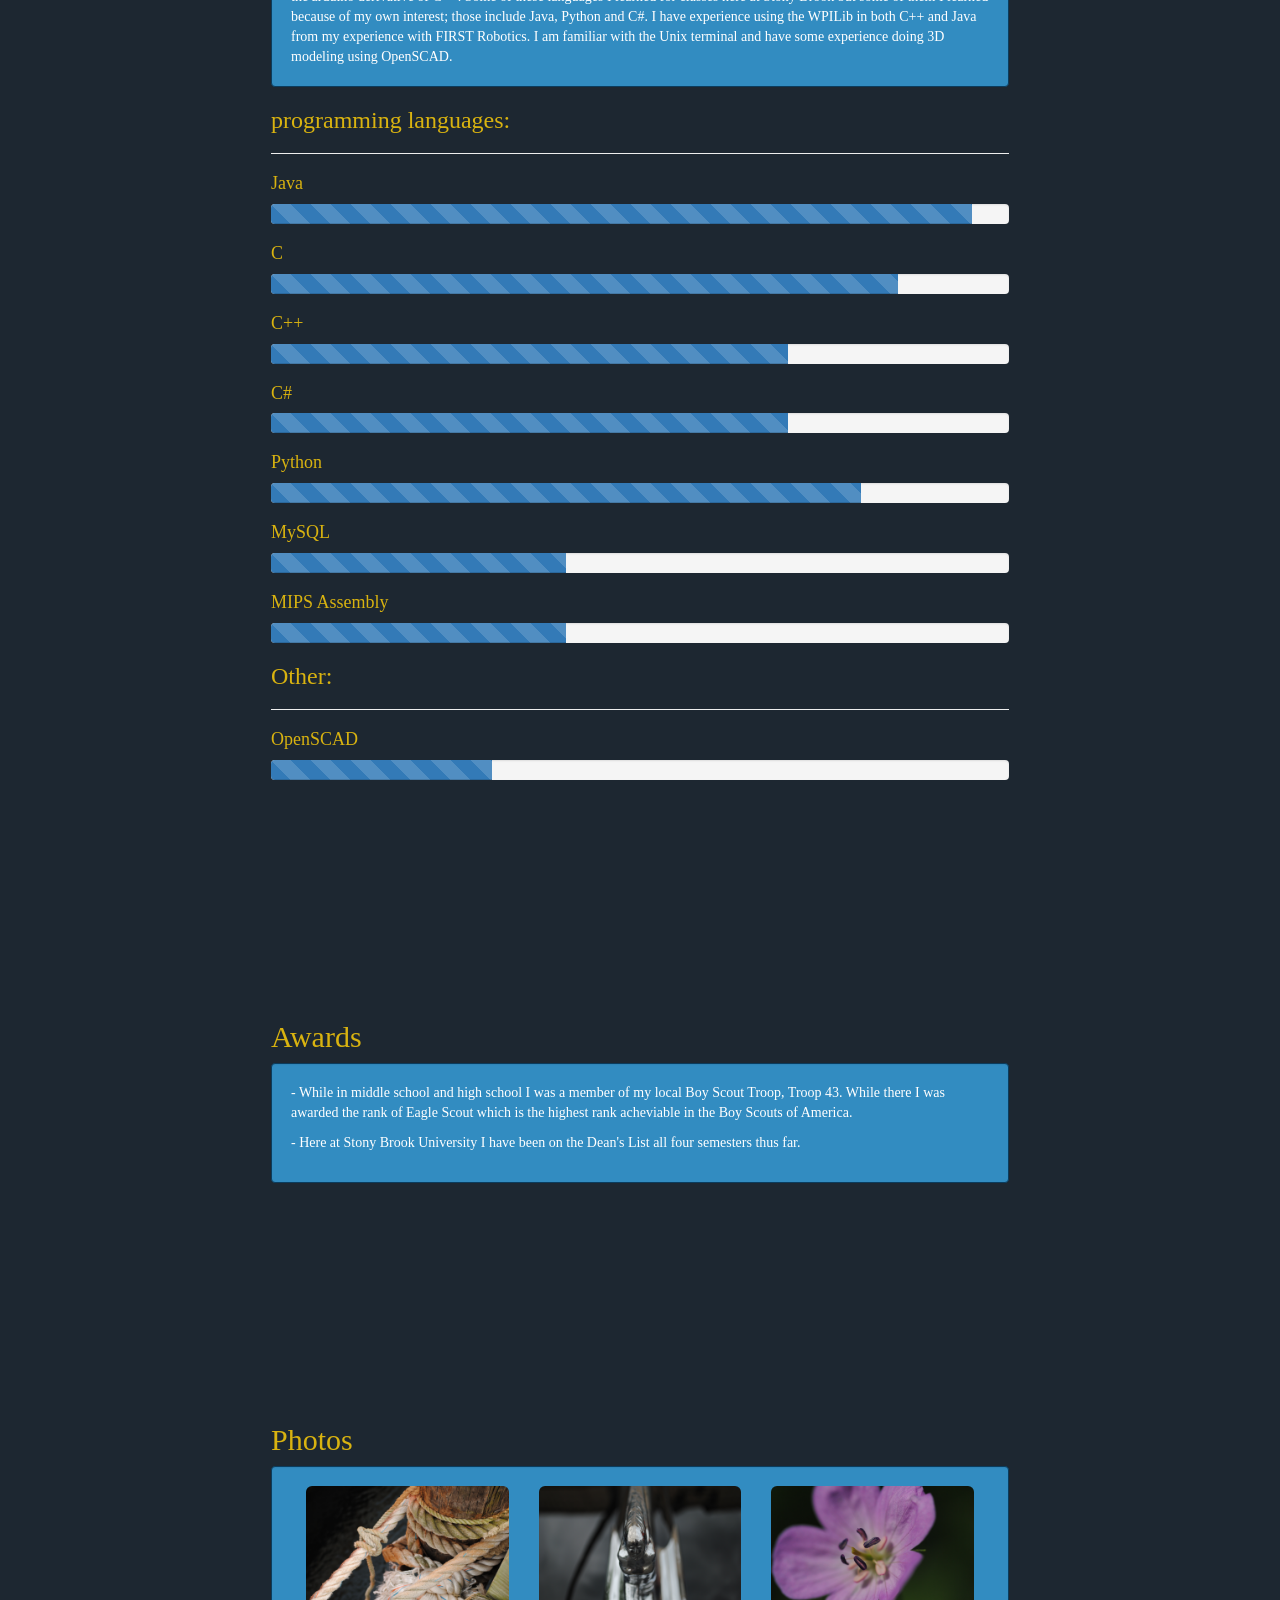
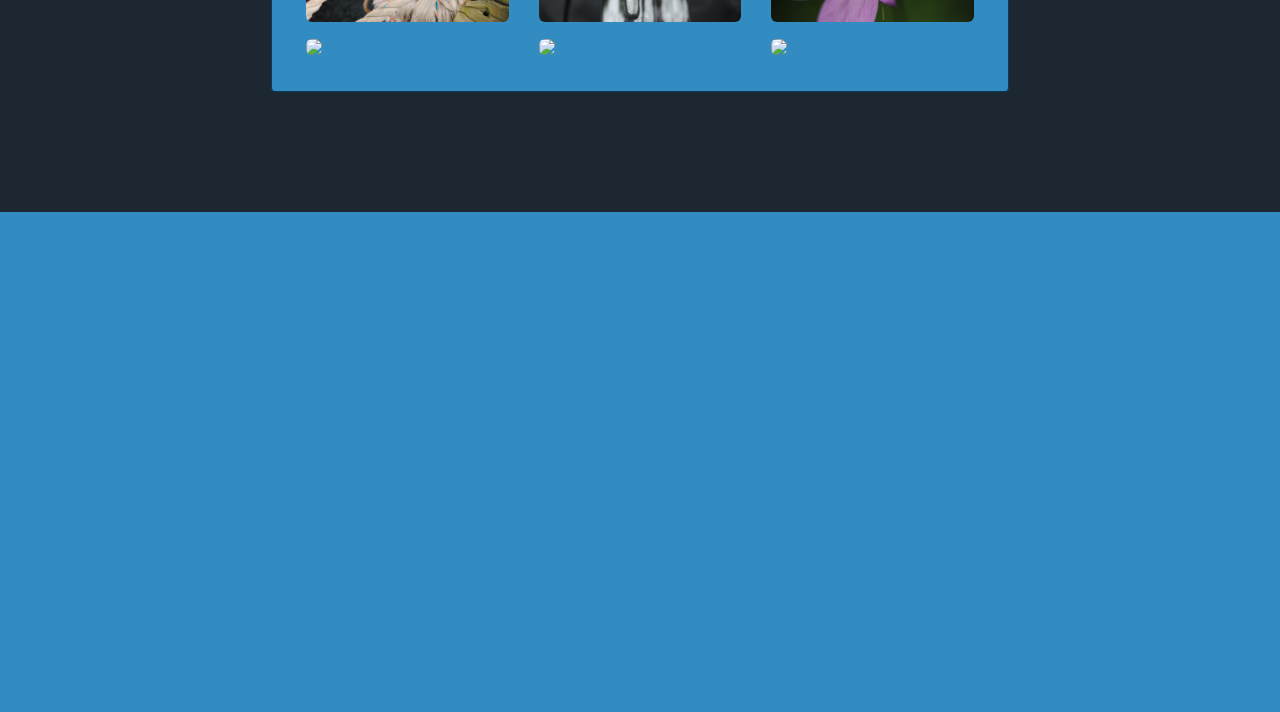
==== commit e4d9b2fd: "lenghtend the bottom box for mobile" ====
--- a/index.html
+++ b/index.html
@@ -262,7 +262,7 @@
 		</div>
 	</div>
 
-	<div class="square" style="background-color:#328CC1; width:100%; height:250px; margin-top:100px;"></div>
+	<div class="square" style="background-color:#328CC1; width:100%; height:500px; margin-top:100px;"></div>
 </body>
 </html>
 
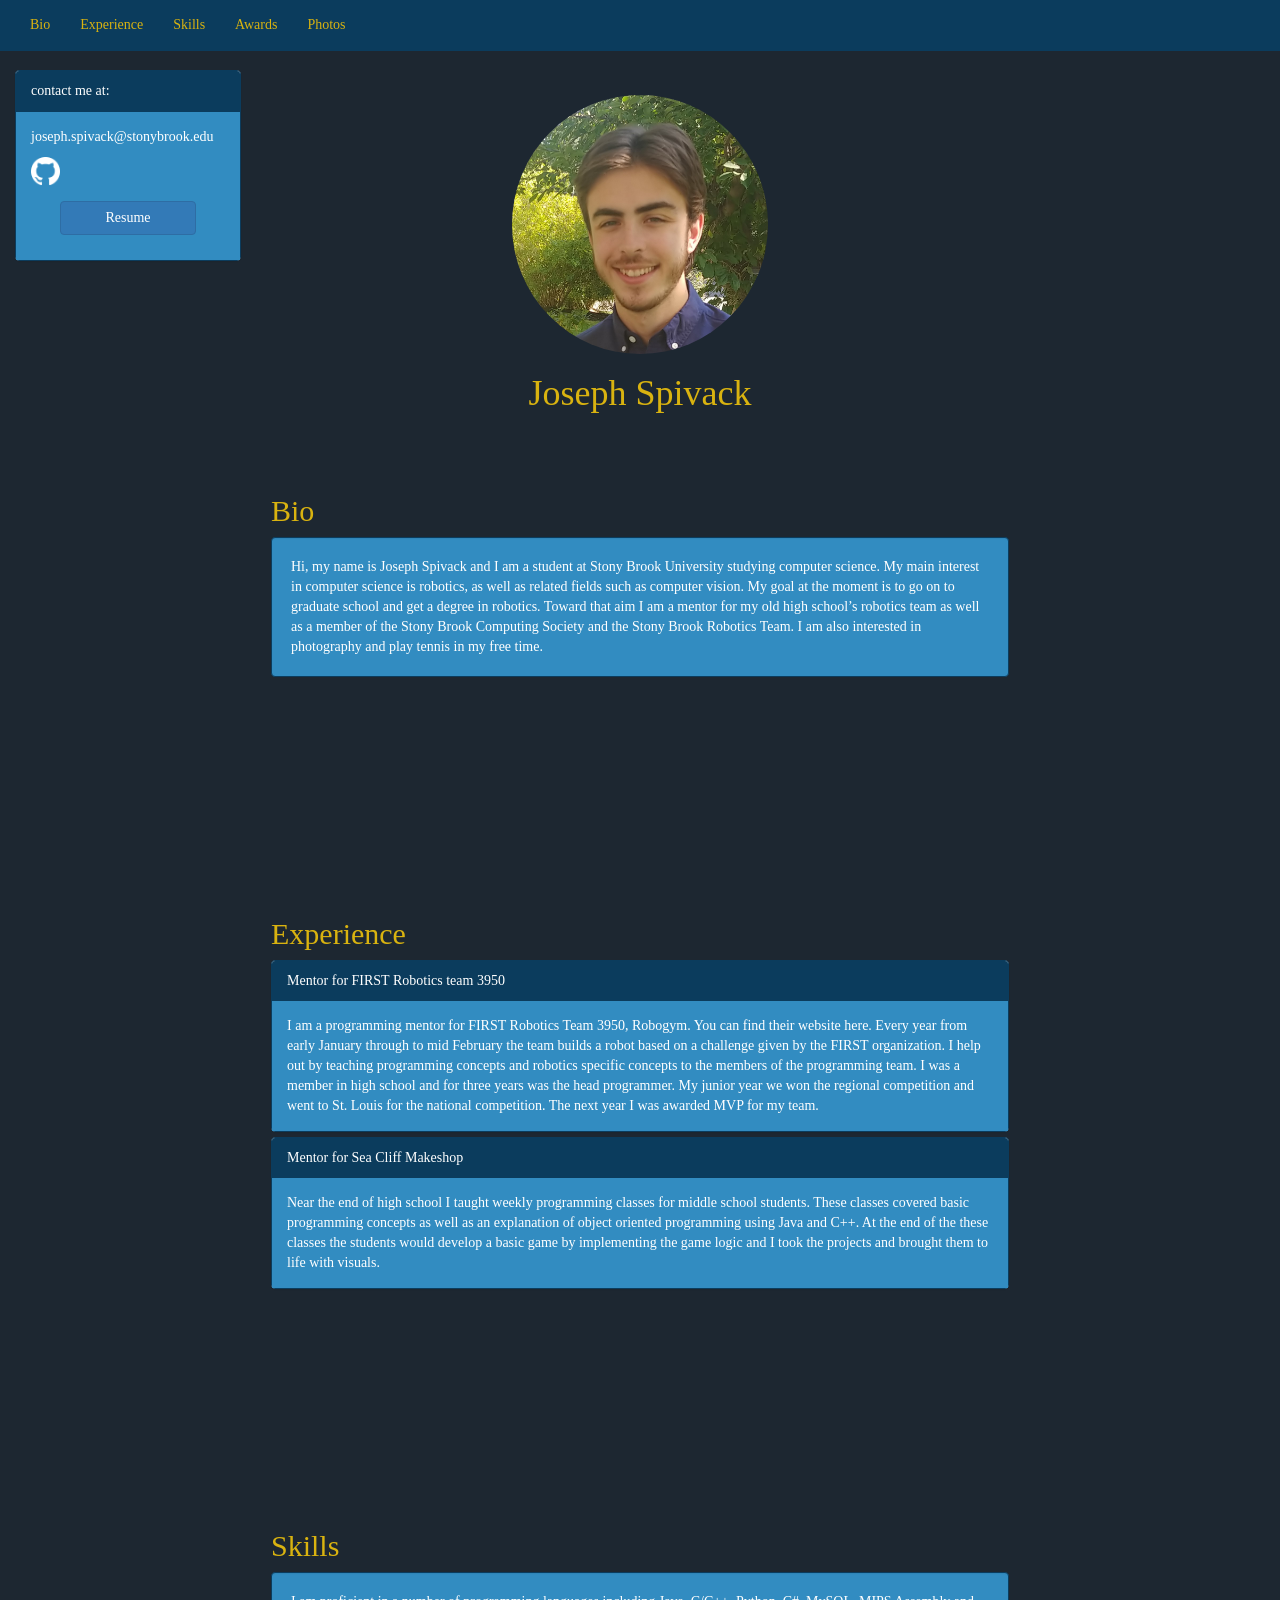
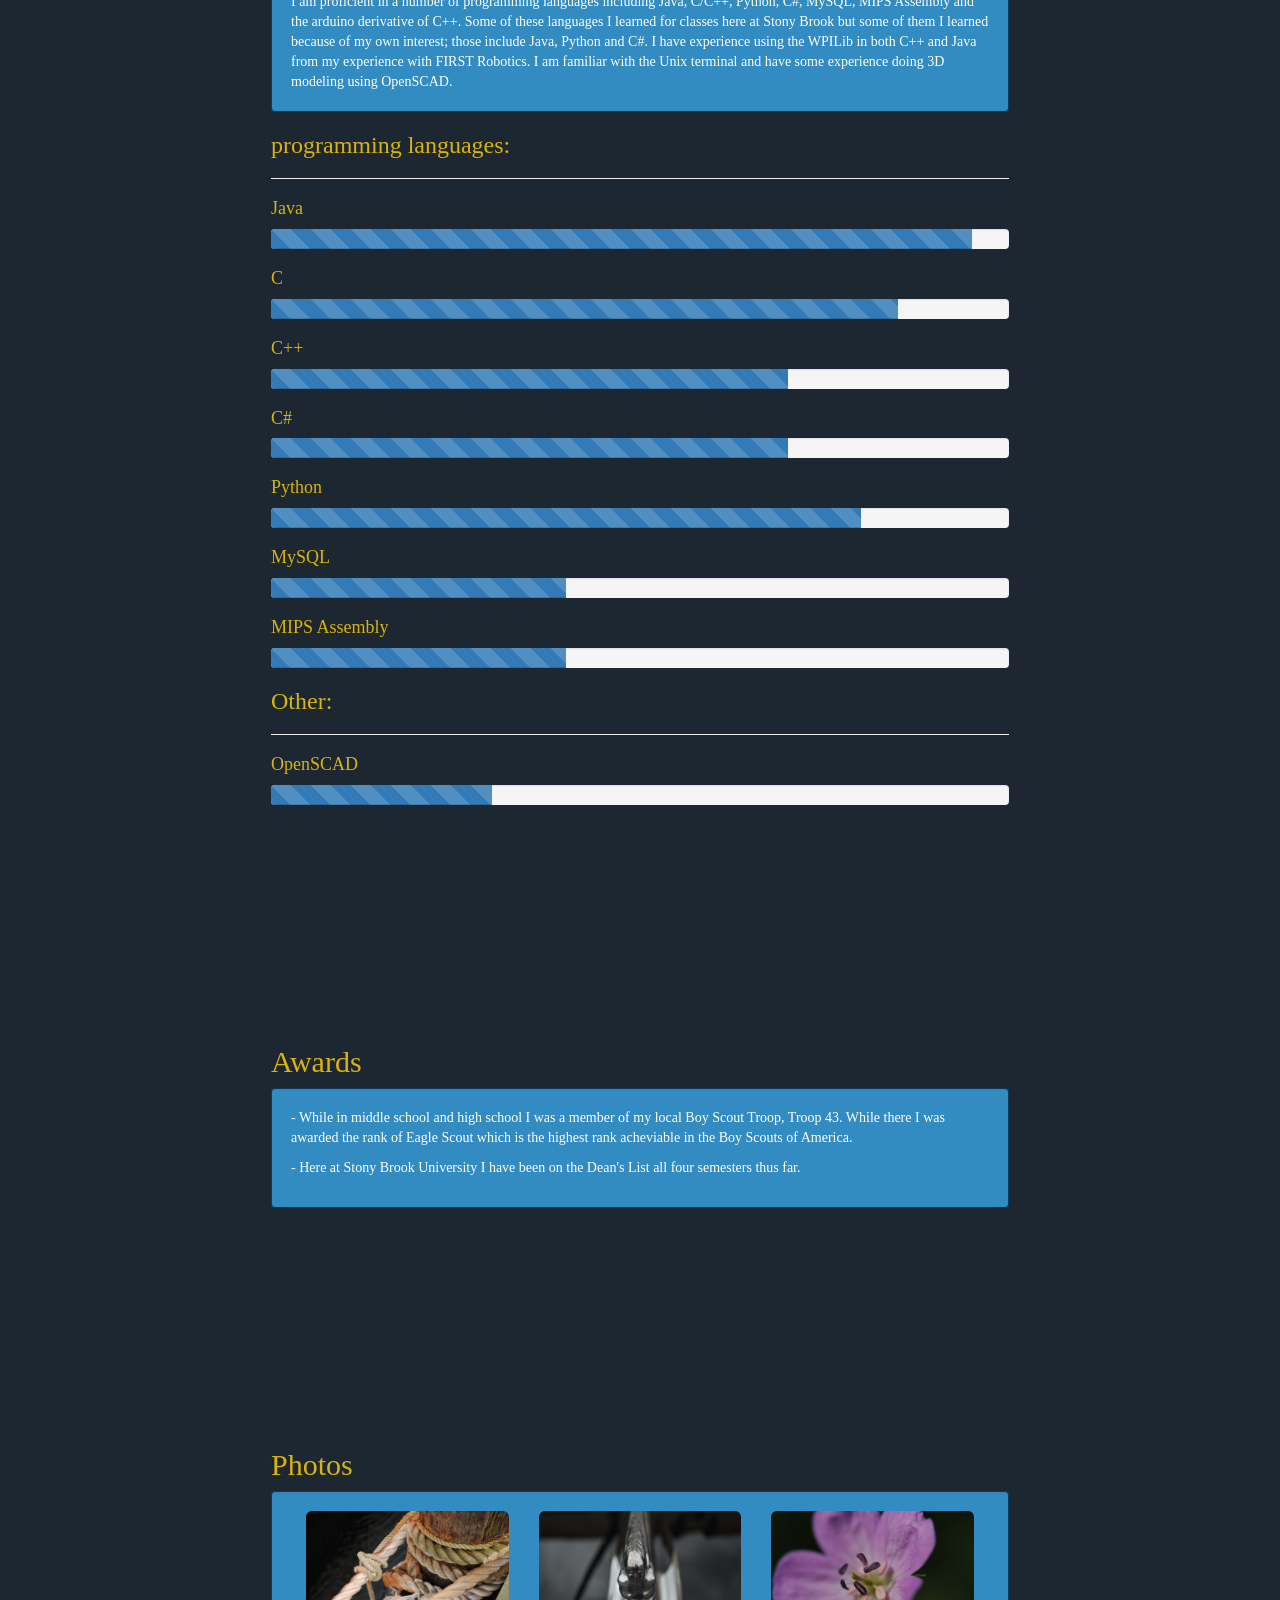
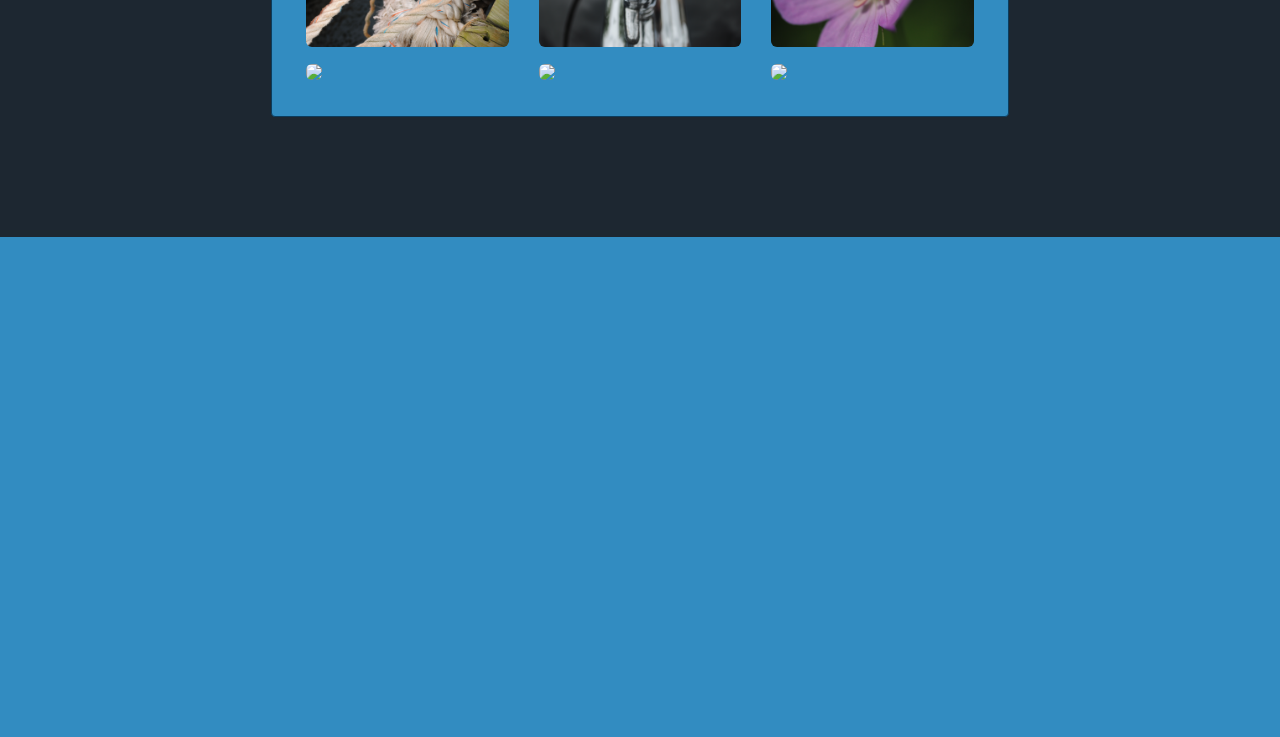
==== commit 3fd05a98: "changed bio tag to link to image rather than name" ====
--- a/index.html
+++ b/index.html
@@ -87,9 +87,9 @@
 	</ul>
 	</div>
 </nav>
-	<div style="margin-top:25px;" class="text-center">
+	<div id="Bio" style="margin-top:-25px; padding-top: 50px" class="text-center">
 		<img src="./Img/me.jpg" class="img-circle center-block" alt="me" width=20% hight=20%>
-		<h1 id="Bio" style="padding-top:70px; margin-top:-50px;">Joseph Spivack</h1>
+		<h1 style="padding-top:70px; margin-top:-50px;">Joseph Spivack</h1>
 	</div>
 	<div class="container-fluid navbar-fixed-top" style="margin-left:0%; margin-right:80%; margin-top:70px" >
 	<div class="panel panel-default">
